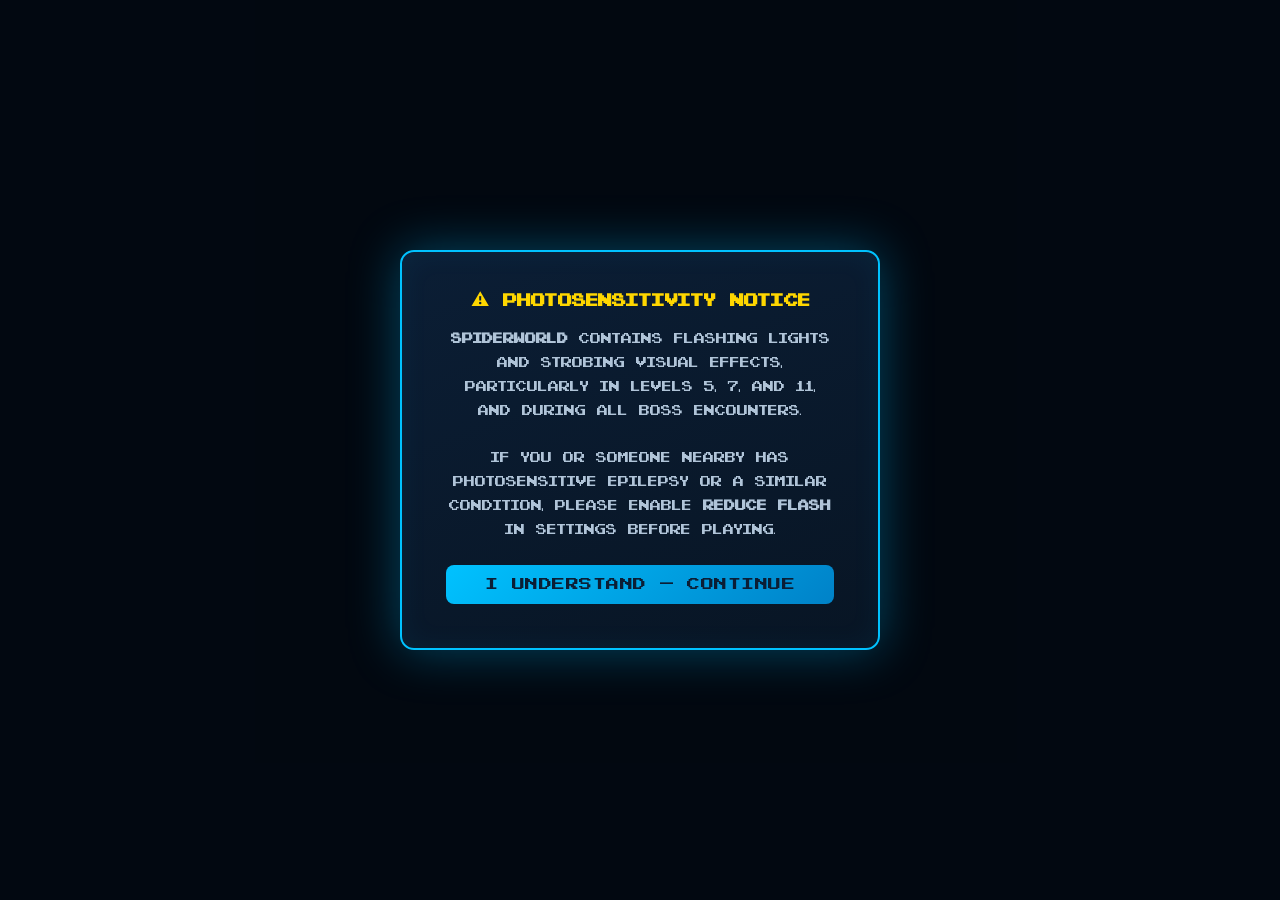
==== spiderman-2D-game-master/index.html @ 0b14dfb9 "Initial commit for Spiderweb 2D Game" ====
<!DOCTYPE html>
<html lang="en">
<head>
  <meta charset="UTF-8">
  <meta name="viewport" content="width=device-width, initial-scale=1.0, maximum-scale=1.0, user-scalable=no">
  <meta name="description" content="SpiderWorld — 2D Web-Swinging Action Platformer Game by Jax Steele" />
  <meta name="author" content="SpiderWorld Dev Team" />
  <title>SpiderWorld — 2D Web-Swinging Platformer</title>
  <link rel="shortcut icon" href="images/spider-head.png" />

  <style>
    @import url('https://fonts.googleapis.com/css2?family=Press+Start+2P&family=Inter:wght@400;600;700&display=swap');

    *, *::before, *::after { box-sizing: border-box; margin: 0; padding: 0; }

    html, body {
      width: 100vw; height: 100vh;
      overflow: hidden;
      background: #030810;
      font-family: 'Inter', sans-serif;
      user-select: none;
    }

    /* ──────────── CANVAS ──────────── */
    #game-container {
      position: fixed; top: 0; left: 0;
      width: 100vw; height: 100vh;
      display: flex; align-items: center; justify-content: center;
      background: #000;
    }
    #canvas {
      position: absolute;
      top: 0; left: 0;
      width: 100vw; height: 100vh;
      background: #08101D;
      image-rendering: pixelated;
    }

    /* ──────────── OVERLAY BASE ──────────── */
    .sw-overlay {
      position: fixed; top: 0; left: 0;
      width: 100vw; height: 100vh;
      z-index: 9000;
      display: flex; align-items: center; justify-content: center;
      background: rgba(3, 8, 16, 0.94);
    }
    .sw-panel {
      background: linear-gradient(160deg, #0B1E35 0%, #081524 100%);
      border: 2px solid #00C2FF;
      border-radius: 14px;
      box-shadow: 0 0 50px rgba(0, 194, 255, 0.35), inset 0 0 30px rgba(0, 194, 255, 0.06);
      padding: 36px 44px;
      min-width: 340px;
      text-align: center;
      color: #fff;
    }

    /* ──────────── TITLE SCREEN ──────────── */
    #title-screen .sw-panel { min-width: 420px; }
    .sw-logo {
      font-family: 'Press Start 2P', monospace;
      font-size: 32px;
      color: #00C2FF;
      text-shadow: 0 0 20px rgba(0,194,255,0.8), 0 0 40px rgba(0,194,255,0.4);
      line-height: 1.4;
      margin-bottom: 8px;
    }
    .sw-tagline { color: #7AA0C0; font-size: 13px; margin-bottom: 32px; }
    .sw-btn {
      display: block; width: 100%;
      padding: 13px 0; margin: 8px 0;
      font-family: 'Press Start 2P', monospace;
      font-size: 13px;
      color: #0B1E35;
      background: linear-gradient(135deg, #00C2FF, #0082C8);
      border: none; border-radius: 8px;
      cursor: pointer;
      transition: all 0.2s ease;
      letter-spacing: 0.5px;
    }
    .sw-btn:hover { transform: translateY(-2px); box-shadow: 0 8px 25px rgba(0,194,255,0.5); }
    .sw-btn:active { transform: translateY(1px); }
    .sw-btn.secondary {
      background: linear-gradient(135deg, #1A3050, #0B1E35);
      color: #00C2FF; border: 1px solid #00C2FF;
    }
    .sw-btn.danger { background: linear-gradient(135deg, #FF3D8A, #C42060); color: #fff; }

    /* ──────────── PHOTOSENSITIVITY NOTICE ──────────── */
    #photo-notice { z-index: 10000; }
    #photo-notice .sw-panel { max-width: 480px; }
    #photo-notice h2 { color: #FFD700; font-size: 18px; margin-bottom: 16px; }
    #photo-notice p { color: #B0C4D8; line-height: 1.7; font-size: 14px; margin-bottom: 24px; }

    /* ──────────── MISSION TRACKER ──────────── */
    #mission-tracker {
      z-index: 8000;
      background: rgba(3, 8, 16, 0.97);
    }
    .tracker-container {
      width: 94vw; height: 90vh;
      max-width: 1140px; max-height: 680px;
      background: linear-gradient(160deg, #0B1E35 0%, #061020 100%);
      border: 3px solid #00C2FF;
      border-radius: 14px;
      box-shadow: 0 0 60px rgba(0, 194, 255, 0.4);
      display: flex; flex-direction: column;
      overflow: hidden;
    }
    .tracker-topbar {
      height: 54px; flex-shrink: 0;
      background: #0D2540;
      border-bottom: 2px solid #00C2FF;
      display: flex; align-items: center; justify-content: space-between;
      padding: 0 20px;
    }
    .tracker-topbar-title {
      font-family: 'Press Start 2P', monospace;
      font-size: 15px; color: #00C2FF;
      text-shadow: 0 0 12px rgba(0,194,255,0.6);
    }
    .tracker-topbar-actions { display: flex; gap: 10px; }
    .tracker-icon-btn {
      background: #081524; border: 1px solid #00C2FF;
      color: #00C2FF; padding: 6px 14px;
      border-radius: 6px; cursor: pointer;
      font-family: 'Press Start 2P', monospace;
      font-size: 10px;
      transition: all 0.2s;
    }
    .tracker-icon-btn:hover { background: #00C2FF; color: #0B1E35; }
    .tracker-main {
      flex: 1; position: relative;
      background: radial-gradient(ellipse at 50% 30%, #101E35 0%, #050E1A 100%);
      overflow: hidden;
    }
    /* Skyline background */
    .tracker-main::before {
      content: '';
      position: absolute; bottom: 0; left: 0; right: 0; height: 50%;
      background: repeating-linear-gradient(
        90deg,
        transparent 0, transparent 60px,
        rgba(0, 194, 255, 0.03) 60px, rgba(0, 194, 255, 0.03) 120px
      );
    }
    #nodes-container { position: absolute; top: 0; left: 0; width: 100%; height: 100%; }
    .tracker-node {
      position: absolute;
      width: 58px; height: 58px;
      border-radius: 50%;
      background: #0D2540;
      border: 2px solid #334466;
      display: flex; align-items: center; justify-content: center;
      cursor: pointer;
      transform: translate(-50%, -50%);
      transition: transform 0.2s, box-shadow 0.2s;
      z-index: 2;
    }
    .tracker-node .node-label {
      font-family: 'Press Start 2P', monospace;
      font-size: 10px; color: #7AA0C0;
    }
    .tracker-node.unlocked { border-color: #00C2FF; cursor: pointer; }
    .tracker-node.unlocked:hover { transform: translate(-50%,-50%) scale(1.15); }
    .tracker-node.completed { background: #0B3C5D; border-color: #00C2FF; box-shadow: 0 0 12px rgba(0,194,255,0.4); }
    .tracker-node.current { border-color: #FFD700; background: #1E3A8A; box-shadow: 0 0 22px #FFD700; animation: pulse 2s ease-in-out infinite; }
    .tracker-node.boss-node { border-color: #FF3D8A; }
    .tracker-node.locked { opacity: 0.4; cursor: not-allowed; }
    @keyframes pulse { 0%,100% { box-shadow: 0 0 22px #FFD700; } 50% { box-shadow: 0 0 40px #FFD700, 0 0 60px rgba(255,215,0,0.3); } }

    #level-info-popup {
      position: absolute;
      background: rgba(11, 30, 53, 0.97);
      border: 2px solid #00C2FF; border-radius: 10px;
      padding: 18px 24px; color: #fff; min-width: 240px; max-width: 280px;
      box-shadow: 0 0 30px rgba(0,194,255,0.45);
      display: none;
      z-index: 10;
      transition: opacity 0.15s ease;
    }
    #level-info-popup h3 { color: #00C2FF; font-size: 14px; margin-bottom: 8px; }
    #level-info-popup .info-row { color: #8BB0CC; font-size: 12px; margin: 4px 0; }
    #level-info-popup .btn-deploy {
      margin-top: 14px; width: 100%; padding: 10px;
      background: linear-gradient(135deg, #00C2FF, #0082C8);
      border: none; border-radius: 6px; color: #0B1E35;
      font-family: 'Press Start 2P', monospace;
      font-size: 12px; cursor: pointer;
      transition: all 0.2s;
    }
    #level-info-popup .btn-deploy:hover { transform: translateY(-2px); box-shadow: 0 8px 25px rgba(0,194,255,0.5); }

    .tracker-ticker {
      height: 38px; flex-shrink: 0;
      background: #050E1A;
      border-top: 1px solid #0D2540;
      display: flex; align-items: center;
      overflow: hidden; color: #00C2FF; font-size: 12px;
    }
    .ticker-text {
      white-space: nowrap;
      animation: ticker-scroll 30s linear infinite;
      padding-left: 100%;
      font-family: 'Press Start 2P', monospace;
      font-size: 9px;
      color: #5090B0;
    }
    @keyframes ticker-scroll { 0% { transform: translateX(0); } 100% { transform: translateX(-100%); } }

    /* ──────────── SETTINGS MODAL ──────────── */
    #settings-modal { z-index: 10000; }
    .settings-row {
      display: flex; justify-content: space-between; align-items: center;
      padding: 12px 0; border-bottom: 1px solid #1A3050; color: #B0C4D8; font-size: 14px;
    }
    .settings-toggle {
      width: 50px; height: 26px; border-radius: 13px;
      background: #334466; border: none; cursor: pointer; position: relative;
      transition: background 0.3s;
    }
    .settings-toggle.on { background: #00C2FF; }
    .settings-toggle::after {
      content: ''; position: absolute;
      width: 20px; height: 20px; border-radius: 50%; background: #fff;
      top: 3px; left: 3px; transition: left 0.3s;
    }
    .settings-toggle.on::after { left: 27px; }

    /* ──────────── DEATH OVERLAY ──────────── */
    #death-overlay { z-index: 9500; display: none; }
    #death-overlay .sw-panel { min-width: 380px; }
    .death-title {
      font-family: 'Press Start 2P', monospace;
      font-size: 28px; color: #FF3D8A;
      text-shadow: 0 0 20px rgba(255,61,138,0.7);
      margin-bottom: 8px;
    }
    .death-subtitle { color: #7AA0C0; font-size: 13px; margin-bottom: 6px; }
    .death-score { color: #FFD700; font-size: 20px; font-weight: bold; margin-bottom: 28px; }

    /* ──────────── HUD ──────────── */
    #hud {
      position: fixed; top: 0; left: 0; width: 100vw; height: 100vh;
      pointer-events: none; z-index: 7000; display: none;
    }
    #hp-bar-wrap {
      position: absolute; top: 16px; left: 16px;
      background: rgba(8, 21, 36, 0.85); border: 2px solid #00C2FF;
      border-radius: 8px; padding: 4px 10px; min-width: 220px;
    }
    #hp-label { font-family: 'Press Start 2P', monospace; font-size: 8px; color: #7AA0C0; margin-bottom: 4px; }
    #hp-bar-bg { background: #1A3050; border-radius: 4px; height: 14px; width: 200px; overflow: hidden; }
    #hp-bar-fill { height: 100%; background: linear-gradient(90deg, #00C2FF, #0082C8); border-radius: 4px; transition: width 0.3s; }

    #boss-bar-wrap {
      position: absolute; top: 16px; left: 50%; transform: translateX(-50%);
      background: rgba(8, 21, 36, 0.9); border: 2px solid #FF3D8A;
      border-radius: 8px; padding: 4px 12px; min-width: 320px;
      display: none; text-align: center;
    }
    #boss-name { font-family: 'Press Start 2P', monospace; font-size: 9px; color: #FF3D8A; margin-bottom: 4px; }
    #boss-bar-bg { background: #3D0820; border-radius: 4px; height: 16px; overflow: hidden; }
    #boss-bar-fill { height: 100%; background: linear-gradient(90deg, #FF3D8A, #C42060); border-radius: 4px; transition: width 0.3s; }

    #level-progress {
      position: absolute; top: 18px; right: 16px;
      font-family: 'Press Start 2P', monospace; font-size: 9px; color: #7AA0C0;
      background: rgba(8, 21, 36, 0.8); border: 1px solid #00C2FF;
      border-radius: 6px; padding: 6px 12px;
    }

    #fs-btn {
      position: absolute; top: 18px; right: 16px;
      font-family: 'Press Start 2P', monospace; font-size: 9px; color: #7AA0C0;
      background: rgba(8, 21, 36, 0.8); border: 1px solid #00C2FF;
      border-radius: 6px; padding: 6px 10px; cursor: pointer;
      pointer-events: all;
      transition: all 0.2s;
      margin-top: 36px;
    }
    #fs-btn:hover { color: #00C2FF; box-shadow: 0 0 10px rgba(0,194,255,0.5); }

    /* ──────────── BETWEEN-LEVEL NEWS CARD ──────────── */
    #news-card { z-index: 9800; display: none; }
    .news-card-inner {
      background: #0B1E35; border: 3px solid #FFD700;
      border-radius: 10px; padding: 28px 36px; max-width: 500px; text-align: center;
    }
    .news-label { font-family: 'Press Start 2P', monospace; font-size: 9px; color: #FFD700; margin-bottom: 14px; letter-spacing: 2px; }
    .news-headline { color: #fff; font-size: 15px; line-height: 1.7; margin-bottom: 20px; }

    /* ──────────── SPIDERGIRL UNLOCK ──────────── */
    #unlock-screen { z-index: 9900; display: none; }
    .unlock-panel {
      background: linear-gradient(160deg, #1A0A2E, #0B0518);
      border: 3px solid #FF3D8A;
      border-radius: 14px; padding: 40px; text-align: center; max-width: 500px;
      box-shadow: 0 0 60px rgba(255,61,138,0.4);
    }
    .unlock-title {
      font-family: 'Press Start 2P', monospace; font-size: 20px;
      color: #FF3D8A; text-shadow: 0 0 20px rgba(255,61,138,0.7);
      margin-bottom: 8px;
    }
    .unlock-subtitle { color: #D0A0C0; font-size: 14px; margin-bottom: 28px; }

    /* ──────────── PORTRAIT LOCK ──────────── */
    #portrait-lock {
      position: fixed; top: 0; left: 0; width: 100vw; height: 100vh;
      background: #030810; z-index: 99999;
      display: none; align-items: center; justify-content: center; text-align: center;
    }
    @media (orientation: portrait) and (max-width: 900px) {
      #portrait-lock { display: flex; }
    }
    .rotate-icon { font-size: 72px; animation: rotate-phone 2s ease-in-out infinite; margin-bottom: 16px; }
    @keyframes rotate-phone { 0%,100% { transform: rotate(0deg); } 50% { transform: rotate(90deg); } }
    .rotate-text { font-family: 'Press Start 2P', monospace; color: #00C2FF; font-size: 13px; line-height: 1.8; }

    /* ──────────── PAUSE MENU ──────────── */
    .spiderman-game-menu-container {
      position: fixed; top: 50%; left: 50%;
      transform: translate(-50%, -50%);
      z-index: 9200;
      background: rgba(11, 30, 53, 0.95);
      border: 2px solid #00C2FF;
      border-radius: 12px;
      padding: 28px 36px; min-width: 300px;
      box-shadow: 0 0 40px rgba(0,194,255,0.4);
      backdrop-filter: blur(10px);
      text-align: center;
    }
    .spiderman-game-menu-title {
      font-family: 'Press Start 2P', monospace;
      font-size: 16px; color: #00C2FF;
      text-shadow: 0 0 10px rgba(0,194,255,0.6);
      margin-bottom: 16px; line-height: 1.5;
    }
    .spiderman-game-score { color: #FFD700; font-weight: bold; }
    .spiderman-game-menu-button {
      display: block; width: 100%;
      padding: 11px 0; margin: 8px 0;
      font-family: 'Press Start 2P', monospace; font-size: 11px;
      color: #fff;
      background: linear-gradient(135deg, #1A3050, #0B1E35);
      border: 1px solid #00C2FF; border-radius: 6px;
      cursor: pointer; transition: all 0.2s;
    }
    .spiderman-game-menu-button:hover {
      background: linear-gradient(135deg, #00C2FF, #0082C8);
      color: #0B1E35; box-shadow: 0 0 15px rgba(0,194,255,0.8);
      transform: translateY(-2px);
    }
    .spiderman-game-menu-button:active { transform: translateY(1px); }
  </style>
</head>
<body>

  <!-- ──── PORTRAIT LOCK ──── -->
  <div id="portrait-lock">
    <div>
      <div class="rotate-icon">📱</div>
      <div class="rotate-text">Rotate your device<br>to landscape mode<br>to play SpiderWorld</div>
    </div>
  </div>

  <!-- ──── PHOTOSENSITIVITY NOTICE (shown once) ──── -->
  <div id="photo-notice" class="sw-overlay" style="display:none;">
    <div class="sw-panel" id="photo-panel">
      <h2>⚠️ Photosensitivity Notice</h2>
      <p>
        <strong>SpiderWorld</strong> contains flashing lights and strobing visual effects, particularly in Levels 5, 7, and 11, and during all boss encounters.<br><br>
        If you or someone nearby has photosensitive epilepsy or a similar condition, please enable <strong>Reduce Flash</strong> in Settings before playing.
      </p>
      <button class="sw-btn" id="btn-photo-ok">I UNDERSTAND — CONTINUE</button>
    </div>
  </div>

  <!-- ──── TITLE SCREEN ──── -->
  <div id="title-screen" class="sw-overlay" style="display:none;">
    <div class="sw-panel">
      <div class="sw-logo">SPIDER<br>WORLD</div>
      <div class="sw-tagline">Web-Swinging Action Platformer · Jax Steele Returns</div>
      <button class="sw-btn" id="btn-start">▶ START GAME</button>
      <button class="sw-btn secondary" id="btn-settings-title">⚙ SETTINGS</button>
    </div>
  </div>

  <!-- ──── MISSION TRACKER ──── -->
  <div id="mission-tracker" class="sw-overlay" style="display:none;">
    <div class="tracker-container">
      <div class="tracker-topbar">
        <div class="tracker-topbar-title">SPIDERWORLD: MISSION TRACKER</div>
        <div class="tracker-topbar-actions">
          <button class="tracker-icon-btn" id="btn-char-toggle">JAX STEELE</button>
          <button class="tracker-icon-btn" id="btn-cheat-tracker">🔑 CHEAT CODE</button>
          <button class="tracker-icon-btn" id="btn-tracker-settings">⚙</button>
        </div>
      </div>
      <div class="tracker-main">
        <svg id="web-svg" style="position:absolute;top:0;left:0;width:100%;height:100%;pointer-events:none;z-index:1;" overflow="visible">
          <g id="web-lines"></g>
        </svg>
        <div id="nodes-container"></div>
        <div id="level-info-popup">
          <h3 id="info-name">Level 1</h3>
          <div class="info-row" id="info-best">Best Time: --</div>
          <div class="info-row" id="info-flawless">Flawless: ❌</div>
          <button class="btn-deploy" id="btn-deploy">🚀 DEPLOY</button>
        </div>
      </div>
      <div class="tracker-ticker">
        <div class="ticker-text">
          Rooftop chaos reported downtown — witnesses describe a masked figure in navy and teal. &nbsp;•&nbsp;
          Security firm denies any connection to last night's rooftop incident. &nbsp;•&nbsp;
          Who is he? City records show no match for the vigilante's description. &nbsp;•&nbsp;
          Sightings increase across the skyline — some are calling him "Spider." &nbsp;•&nbsp;
          The city forgets no one. But one man remembers the night they needed him. &nbsp;•&nbsp;
        </div>
      </div>
    </div>
  </div>

  <!-- ──── BETWEEN-LEVEL NEWS CARD ──── -->
  <div id="news-card" class="sw-overlay" style="display:none;">
    <div class="news-card-inner">
      <div class="news-label">📡 BREAKING NEWS</div>
      <div class="news-headline" id="news-text">Loading…</div>
      <button class="sw-btn" id="btn-news-continue">CONTINUE ▶</button>
    </div>
  </div>

  <!-- ──── SPIDERGIRL UNLOCK ──── -->
  <div id="unlock-screen" class="sw-overlay" style="display:none;">
    <div class="unlock-panel">
      <div class="unlock-title">🕸 SPIDERGIRL UNLOCKED</div>
      <div class="unlock-subtitle">She was waiting all along. Now she fights beside you.</div>
      <canvas id="spidergirl-sprite-canvas" width="120" height="160" style="margin:20px auto;display:block;"></canvas>
      <button class="sw-btn danger" id="btn-unlock-ok">BACK TO MISSION TRACKER</button>
    </div>
  </div>

  <!-- ──── SETTINGS MODAL ──── -->
  <div id="settings-modal" class="sw-overlay" style="display:none;">
    <div class="sw-panel" style="min-width:400px; text-align:left;">
      <h2 style="font-family:'Press Start 2P',monospace;font-size:16px;color:#00C2FF;margin-bottom:24px;text-align:center;">⚙ SETTINGS</h2>
      <div class="settings-row">
        <span>Reduce Flash (Levels 5, 7, 11)</span>
        <button class="settings-toggle" id="toggle-flash" data-key="reduceFlash"></button>
      </div>
      <div class="settings-row">
        <span>Reduce Screen Shake</span>
        <button class="settings-toggle" id="toggle-shake" data-key="reduceShake"></button>
      </div>
      <div class="settings-row">
        <span>Sound Effects</span>
        <button class="settings-toggle" id="toggle-sfx" data-key="soundEffects"></button>
      </div>
      <div class="settings-row">
        <span>Music</span>
        <button class="settings-toggle" id="toggle-music" data-key="music"></button>
      </div>
      <button class="sw-btn" id="btn-settings-close" style="margin-top:24px;">CLOSE</button>
    </div>
  </div>

  <!-- ──── CHEAT CODE MODAL ──── -->
  <div id="cheat-modal" class="sw-overlay" style="display:none; z-index:10000;">
    <div class="sw-panel" style="min-width:400px; text-align:center;">
      <h2 style="font-family:'Press Start 2P',monospace;font-size:16px;color:#FFD700;margin-bottom:12px;">🔑 SECRET CHEAT CODE</h2>
      <p style="color:#B0C4D8;font-size:12px;margin-bottom:24px;line-height:1.5;">
        Enter a secret level code to unlock & skip directly to that level.
      </p>
      
      <input type="text" id="cheat-input" placeholder="ENTER SECRET CODE..." style="
        width: 100%; padding: 14px; font-family: 'Press Start 2P', monospace;
        font-size: 13px; text-align: center; text-transform: uppercase;
        background: #061020; color: #00C2FF; border: 2px solid #00C2FF;
        border-radius: 8px; margin-bottom: 12px; outline: none;
        box-shadow: 0 0 15px rgba(0,194,255,0.3);
      " />
      
      <div id="cheat-msg" style="font-family:'Press Start 2P',monospace;font-size:10px;min-height:18px;margin-bottom:20px;color:#FF3D8A;"></div>

      <button class="sw-btn" id="btn-cheat-submit">ACTIVATE CHEAT ▶</button>
      <button class="sw-btn secondary" id="btn-cheat-close" style="margin-top:10px;">CANCEL</button>
    </div>
  </div>

  <!-- ──── DEATH OVERLAY ──── -->
  <div id="death-overlay" class="sw-overlay" style="display:none;">
    <div class="sw-panel">
      <div class="death-title">GAME OVER</div>
      <div class="death-subtitle">Jax Steele falls... but the city still needs him.</div>
      <div class="death-score">SCORE: <span id="death-score-val">0</span></div>
      <button class="sw-btn" id="btn-retry">🔄 RETRY</button>
      <button class="sw-btn secondary" id="btn-tracker-from-death">📡 MISSION TRACKER</button>
      <button class="sw-btn secondary" id="btn-cheat-from-death">🔑 CHEAT CODE</button>
      <button class="sw-btn secondary" id="btn-settings-from-death">⚙ SETTINGS</button>
    </div>
  </div>

  <!-- ──── IN-LEVEL HUD ──── -->
  <div id="hud">
    <div id="hp-bar-wrap">
      <div id="hp-label">SPIDERWORLD — JAX STEELE</div>
      <div id="hp-bar-bg"><div id="hp-bar-fill" style="width:100%;"></div></div>
    </div>
    <div id="boss-bar-wrap">
      <div id="boss-name">BOSS</div>
      <div id="boss-bar-bg"><div id="boss-bar-fill" style="width:100%;"></div></div>
    </div>
    <div id="level-progress">DIST: 0m</div>
    <button id="fs-btn" title="Toggle Fullscreen (F)">⛶ FS</button>
  </div>

  <!-- ──── CANVAS ──── -->
  <div id="game-container">
    <canvas id="canvas" width="1280" height="720"></canvas>
  </div>

  <!-- ──── ORIGINAL GAME ENGINE ──── -->
  <script src="spiderman-game.js"></script>

  <!-- ──── SPIDERWORLD MAIN CONTROLLER ──── -->
  <script>
  (function() {
    'use strict';

    // ── CONSTANTS ──────────────────────────────────
    const GAME_NAME = 'SpiderWorld';
    const SAVE_KEY  = 'SPIDERWORLD_SAVE_V1';

    const NEWS_CARDS = [
      "Rooftop chaos reported downtown — witnesses describe a masked figure in navy and teal.",
      "Security firm denies any connection to last night's rooftop incident.",
      "Who is he? City records show no match for the vigilante's description.",
      "Sightings increase across the skyline — some are calling him 'Spider.'",
      "Mercenary crews spotted claiming rooftop territory. No comment from city officials.",
      "Corporate drones tagged a civilian as hostile. An unknown figure intervened.",
      "The Enforcer — Stinger's top lieutenant — was last seen on the upper east side.",
      "Night falls. The rooftops belong to someone now. The city holds its breath.",
      "Surveillance footage shows an unknown figure defeating a sniper merc. Elite level threat.",
      "Thread — a rival web-user — has been spotted moving at high speed across the skyline.",
      "A storm is coming. The city braces for impact. He's still out there.",
      "STINGER CONTAINED. Mystery vigilante confirmed responsible. City calls him: Spider."
    ];

    const LEVEL_DATA = [
      { id:1,  name:"No Warm-Up",              boss:false },
      { id:2,  name:"Wind Corridor",            boss:false },
      { id:3,  name:"Turf War",                 boss:false },
      { id:4,  name:"Crossfire",                boss:false },
      { id:5,  name:"Construction Chaos",       boss:false },
      { id:6,  name:"The Enforcer",             boss:true,  bossName:"The Enforcer" },
      { id:7,  name:"Night Ops",                boss:false },
      { id:8,  name:"Static in the Signal",     boss:false },
      { id:9,  name:"Rooftop Siege",            boss:false },
      { id:10, name:"Thread",                   boss:true,  bossName:"Thread" },
      { id:11, name:"The Approach",             boss:false },
      { id:12, name:"Stinger Showdown",         boss:true,  bossName:"Stinger" }
    ];

    // ── SAVE / SETTINGS ────────────────────────────
    function loadSave() {
      try {
        const raw = localStorage.getItem(SAVE_KEY);
        if (raw) return JSON.parse(raw);
      } catch(e) {}
      return {
        version: 1, unlockedLevel: 1, spiderGirlUnlocked: false, selectedChar: 'jax',
        firstPlay: true, photoDismissed: false,
        levels: {},
        settings: { reduceFlash:false, reduceShake:false, soundEffects:true, music:true }
      };
    }
    function writeSave(d) {
      try { localStorage.setItem(SAVE_KEY, JSON.stringify(d)); } catch(e) {}
    }

    let SAVE = loadSave();

    function saveLevelComplete(id, ms, flawless) {
      if (!SAVE.levels[id]) SAVE.levels[id] = {};
      SAVE.levels[id].completed = true;
      if (!SAVE.levels[id].bestMs || ms < SAVE.levels[id].bestMs) SAVE.levels[id].bestMs = ms;
      if (flawless) SAVE.levels[id].flawless = true;
      if (id >= SAVE.unlockedLevel) SAVE.unlockedLevel = Math.min(12, id + 1);
      if (id === 12) SAVE.spiderGirlUnlocked = true;
      writeSave(SAVE);
    }

    // ── STATE ──────────────────────────────────────
    let activeScreen = null;
    let selectedLevelId = 1;
    let game = null;
    let levelStartMs = 0;
    let playerTookDamage = false;
    let settingsCaller = null;

    function el(id) { return document.getElementById(id); }
    function show(id) { const e = el(id); if (e) e.style.display = 'flex'; }
    function hide(id) { const e = el(id); if (e) e.style.display = 'none'; }

    // ── SETTINGS ───────────────────────────────────
    function applySettingsToggles() {
      ['flash','shake','sfx','music'].forEach(k => {
        const map = { flash:'reduceFlash', shake:'reduceShake', sfx:'soundEffects', music:'music' };
        const btn = el('toggle-' + k);
        if (btn) {
          btn.classList.toggle('on', !!SAVE.settings[map[k]]);
        }
      });
    }

    function openSettings(caller) {
      settingsCaller = caller;
      applySettingsToggles();
      show('settings-modal');
    }

    document.querySelectorAll('.settings-toggle').forEach(btn => {
      btn.addEventListener('click', () => {
        const key = btn.dataset.key;
        SAVE.settings[key] = !SAVE.settings[key];
        btn.classList.toggle('on', SAVE.settings[key]);
        writeSave(SAVE);
        // Apply to game if running
        if (game) {
          if (key === 'soundEffects') game.soundEffects = SAVE.settings[key];
          if (key === 'music') { if (SAVE.settings.music) game.unmute(); else game.mute(); }
        }
      });
    });

    el('btn-settings-close').addEventListener('click', () => {
      hide('settings-modal');
      if (settingsCaller) { show(settingsCaller); settingsCaller = null; }
    });

    // ── PHOTO NOTICE ───────────────────────────────
    el('btn-photo-ok').addEventListener('click', () => {
      SAVE.photoDismissed = true;
      writeSave(SAVE);
      hide('photo-notice');
      showTitle();
    });

    // ── TITLE SCREEN ───────────────────────────────
    function showTitle() {
      hide('mission-tracker'); hide('death-overlay'); hide('news-card');
      show('title-screen');
    }

    el('btn-start').addEventListener('click', () => {
      hide('title-screen');
      showMissionTracker();
    });

    el('btn-settings-title').addEventListener('click', () => {
      hide('title-screen');
      openSettings('title-screen');
    });

    // ── MISSION TRACKER ─────────────────────────────
    function showMissionTracker() {
      hide('death-overlay');
      hide('news-card');
      hide('unlock-screen');
      hide('cheat-modal');
      hide('settings-modal');
      hide('title-screen');

      window.__swOverlayActive = true;
      if (game) {
        game.gameIsOver = false;
        game.paused = true;
        if (game.gameoverMenu) game.gameoverMenu.style.display = 'none';
        if (game.pauseMenu) game.pauseMenu.style.display = 'none';
      }

      el('hud').style.display = 'none';
      buildTrackerNodes();
      updateCharBtn();
      show('mission-tracker');
    }

    function updateCharBtn() {
      const btn = el('btn-char-toggle');
      if (SAVE.selectedChar === 'spidergirl') {
        btn.textContent = 'SPIDERGIRL';
        btn.style.color = '#FF3D8A';
        btn.style.borderColor = '#FF3D8A';
      } else {
        btn.textContent = 'JAX STEELE';
        btn.style.color = '#00C2FF';
        btn.style.borderColor = '#00C2FF';
      }
    }

    el('btn-char-toggle').addEventListener('click', () => {
      if (!SAVE.spiderGirlUnlocked) { alert('SpiderGirl unlocks after defeating Stinger in Level 12!'); return; }
      SAVE.selectedChar = SAVE.selectedChar === 'spidergirl' ? 'jax' : 'spidergirl';
      writeSave(SAVE);
      updateCharBtn();
    });

    el('btn-tracker-settings').addEventListener('click', () => {
      hide('mission-tracker');
      openSettings('mission-tracker');
    });

    // Level node positions (4×3 grid with spacing)
    const NODE_POSITIONS = [
      [12, 22], [29, 22], [46, 22], [63, 22],
      [20, 52], [37, 52], [54, 52], [71, 52],
      [12, 80], [35, 80], [57, 80], [80, 80]
    ];

    function buildTrackerNodes() {
      const container = el('nodes-container');
      const svgLines  = el('web-lines');
      container.innerHTML = '';
      svgLines.innerHTML  = '';

      const containerEl = document.querySelector('.tracker-main');
      const cW = containerEl.offsetWidth;
      const cH = containerEl.offsetHeight;

      const points = [];
      LEVEL_DATA.forEach((lvl, i) => {
        const [px, py] = NODE_POSITIONS[i];
        const x = (px / 100) * cW;
        const y = (py / 100) * cH;
        points.push({ x, y });

        const unlocked  = lvl.id <= (SAVE.unlockedLevel || 1);
        const completed = SAVE.levels[lvl.id]?.completed;
        const isCurrent = lvl.id === (SAVE.unlockedLevel || 1);

        const node = document.createElement('div');
        node.className = 'tracker-node' +
          (completed ? ' completed' : '') +
          (isCurrent && !completed ? ' current' : '') +
          (!unlocked ? ' locked' : ' unlocked') +
          (lvl.boss ? ' boss-node' : '');
        node.style.left = px + '%';
        node.style.top  = py + '%';

        let icon = lvl.id;
        if (!unlocked)   icon = '🔒';
        else if (lvl.id === 6)  icon = '⚔️';
        else if (lvl.id === 10) icon = '🕸️';
        else if (lvl.id === 12) icon = '🦂';
        else if (completed)     icon = '✓';

        node.innerHTML = `<span class="node-label">${icon}</span>`;
        node.title = `Level ${lvl.id}: ${lvl.name}${!unlocked ? ' (Locked)' : ''}`;

        if (unlocked) {
          node.addEventListener('click', (e) => {
            selectedLevelId = lvl.id;
            showLevelPopup(lvl, node);
            e.stopPropagation();
          });
        }
        container.appendChild(node);
      });

      // Draw connecting web lines between nodes
      for (let i = 0; i < points.length - 1; i++) {
        const line = document.createElementNS('http://www.w3.org/2000/svg', 'line');
        line.setAttribute('x1', points[i].x);
        line.setAttribute('y1', points[i].y);
        line.setAttribute('x2', points[i+1].x);
        line.setAttribute('y2', points[i+1].y);
        line.setAttribute('stroke', SAVE.levels[i+1]?.completed ? '#00C2FF' : '#1A3050');
        line.setAttribute('stroke-width', '2');
        line.setAttribute('stroke-dasharray', '6,4');
        svgLines.appendChild(line);
      }
    }

    function showLevelPopup(lvl, nodeEl) {
      const popup = el('level-info-popup');
      el('info-name').textContent = `Level ${lvl.id}: ${lvl.name}`;
      const rec = SAVE.levels[lvl.id] || {};
      el('info-best').textContent = rec.bestMs ? `Best Time: ${(rec.bestMs/1000).toFixed(1)}s` : 'Best Time: --';
      el('info-flawless').textContent = rec.flawless ? '🏆 Flawless: YES' : 'Flawless: ❌';

      // Position popup near the node
      popup.style.display = 'block';
      const container = document.querySelector('.tracker-main');
      const cRect    = container.getBoundingClientRect();
      const nRect    = nodeEl.getBoundingClientRect();
      const popW     = popup.offsetWidth  || 260;
      const popH     = popup.offsetHeight || 160;
      const nodeRelX = nRect.left - cRect.left + nRect.width / 2;  // centre of node inside container
      const nodeRelY = nRect.top  - cRect.top  + nRect.height / 2;

      // Try: right of node, else left, clamp to container
      let left = nodeRelX + nRect.width / 2 + 12;
      if (left + popW > cRect.width - 8) left = nodeRelX - nRect.width / 2 - popW - 12;
      if (left < 8) left = 8;

      let top = nodeRelY - popH / 2;
      if (top + popH > cRect.height - 8) top = cRect.height - popH - 8;
      if (top < 8) top = 8;

      popup.style.left = left + 'px';
      popup.style.top  = top  + 'px';
      popup.style.bottom = 'auto';
      popup.style.right  = 'auto';
    }

    // Close popup when clicking outside
    document.querySelector('.tracker-main').addEventListener('click', () => {
      el('level-info-popup').style.display = 'none';
    });

    el('btn-deploy').addEventListener('click', () => {
      hide('mission-tracker');
      el('level-info-popup').style.display = 'none';
      startLevel(selectedLevelId);
    });

    // ── START LEVEL ─────────────────────────────────
    function startLevel(id) {
      selectedLevelId = id;
      window.__swOverlayActive = false;
      const lvl = LEVEL_DATA.find(l => l.id === id);
      levelStartMs = Date.now();
      playerTookDamage = false;

      // Speed scaling per level (Level 1: 1.0x -> Level 12: 1.88x)
      const speedMult = 1.0 + (id - 1) * 0.08;

      // Init game if not already
      if (!game) {
        game = new SpidermanGame({ canvas: '#canvas' });
        game.speedMultiplier = speedMult;
        game.load();
        window.game = game;
        patchGameCallbacks();
      } else {
        game.speedMultiplier = speedMult;
        game.restart();
      }

      // Apply settings to game
      game.soundEffects = SAVE.settings.soundEffects;
      if (!SAVE.settings.music) game.mute(); else game.unmute();

      // Update HUD labels
      const isSpiderGirl = SAVE.selectedChar === 'spidergirl';
      el('hp-label').textContent = isSpiderGirl ? `SPIDERWORLD — SPIDERGIRL (LVL ${id})` : `SPIDERWORLD — JAX STEELE (LVL ${id})`;
      el('hp-bar-fill').style.background = isSpiderGirl
        ? 'linear-gradient(90deg,#FF3D8A,#C42060)'
        : 'linear-gradient(90deg,#00C2FF,#0082C8)';

      // Boss bar
      if (lvl && lvl.boss) {
        el('boss-name').textContent = lvl.bossName.toUpperCase();
        el('boss-bar-wrap').style.display = 'block';
        updateBossBar(100, 100);
      } else {
        el('boss-bar-wrap').style.display = 'none';
      }

      el('hud').style.display = 'block';
      updateHpBar(100, 100);
      el('level-progress').textContent = 'DIST: 0m';
    }

    function patchGameCallbacks() {
      // Suppress the built-in gameover/pause menus when SpiderWorld overlay is active
      const origShowGameoverMenu = game.showGameoverMenu.bind(game);
      game.showGameoverMenu = function() {
        if (window.__swOverlayActive) {
          if (game.gameoverMenu) game.gameoverMenu.style.display = 'none';
          return;
        }
        origShowGameoverMenu();
      };

      const origShowPauseMenu = game.showPauseMenu.bind(game);
      game.showPauseMenu = function() {
        if (window.__swOverlayActive) {
          if (game.pauseMenu) game.pauseMenu.style.display = 'none';
          return;
        }
        origShowPauseMenu();
      };

      // Track player damage for flawless detection
      if (game.spiderman) {
        const origHit = game.spiderman.handleHitWithProjectile?.bind(game.spiderman);
        if (origHit) {
          game.spiderman.handleHitWithProjectile = function(p) {
            playerTookDamage = true;
            origHit(p);
          };
        }
      }
    }

    // Listen for game-engine events
    window.addEventListener('SPIDERWORLD_GAMEOVER', (e) => {
      const score = e.detail?.score || (game ? game.score : 0);
      console.log('[SpiderWorld] Gameover event — score:', score);
      window.__swOverlayActive = true;
      el('death-score-val').textContent = score;
      el('hud').style.display = 'none';
      show('death-overlay');
    });

    window.addEventListener('SPIDERWORLD_RETRY', () => {
      hide('death-overlay');
      window.__swOverlayActive = false;
      el('hud').style.display = 'block';
      if (game) {
        game.gameIsOver = false;
        game.gameoverMenu.style.display = 'none';
        game.restart();
        setTimeout(patchGameCallbacks, 200);
      }
      levelStartMs = Date.now();
      playerTookDamage = false;
    });

    window.addEventListener('SPIDERWORLD_TRACKER', () => {
      hide('death-overlay');
      window.__swOverlayActive = false;
      if (game) { game.gameIsOver = false; game.gameoverMenu.style.display = 'none'; }
      showMissionTracker();
    });

    window.addEventListener('SPIDERWORLD_SETTINGS', () => {
      hide('death-overlay');
      window.__swOverlayActive = false;
      openSettings('death-overlay');
    });

    window.addEventListener('SPIDERWORLD_CHEAT', () => {
      hide('death-overlay');
      window.__swOverlayActive = false;
      openCheatModal('death-overlay');
    });

    // ── CHEAT CODES SYSTEM ─────────────────────────
    const CHEAT_CODES = {
      'SPIDER1': 1, 'WARMUP': 1, 'LEVEL1': 1,
      'WIND2': 2, 'CORRIDOR': 2, 'LEVEL2': 2,
      'TURF3': 3, 'TURF': 3, 'LEVEL3': 3,
      'FIRE4': 4, 'CROSSFIRE': 4, 'LEVEL4': 4,
      'BUILD5': 5, 'CHAOS': 5, 'LEVEL5': 5,
      'BOSS6': 6, 'ENFORCER': 6, 'LEVEL6': 6,
      'NIGHT7': 7, 'NIGHTOPS': 7, 'LEVEL7': 7,
      'SIGNAL8': 8, 'SIGNAL': 8, 'LEVEL8': 8,
      'ROOF9': 9, 'SIEGE': 9, 'LEVEL9': 9,
      'THREAD10': 10, 'THREAD': 10, 'LEVEL10': 10,
      'STORM11': 11, 'APPROACH': 11, 'LEVEL11': 11,
      'STINGER12': 12, 'STINGER': 12, 'LEVEL12': 12
    };

    let cheatCaller = null;

    function openCheatModal(caller) {
      cheatCaller = caller;
      hide('death-overlay');
      hide('mission-tracker');
      hide('title-screen');
      hide('settings-modal');
      if (game && game.gameoverMenu) game.gameoverMenu.style.display = 'none';
      if (game && game.pauseMenu) game.pauseMenu.style.display = 'none';

      el('cheat-input').value = '';
      el('cheat-msg').textContent = '';
      el('cheat-msg').style.color = '#FF3D8A';
      show('cheat-modal');
      setTimeout(() => el('cheat-input').focus(), 100);
    }

    function applyCheatCode() {
      const code = (el('cheat-input').value || '').trim().toUpperCase();
      const msgEl = el('cheat-msg');

      if (!code) {
        msgEl.style.color = '#FF3D8A';
        msgEl.textContent = 'PLEASE ENTER A CODE!';
        return;
      }

      if (code === 'UNLOCKALL' || code === 'GODMODE' || code === 'CHEATPASS') {
        SAVE.unlockedLevel = 12;
        SAVE.spiderGirlUnlocked = true;
        for (let i = 1; i <= 12; i++) {
          if (!SAVE.levels[i]) SAVE.levels[i] = {};
          SAVE.levels[i].completed = true;
        }
        writeSave(SAVE);
        msgEl.style.color = '#00FF66';
        msgEl.textContent = '✨ ALL 12 LEVELS & SPIDERGIRL UNLOCKED!';
        setTimeout(() => {
          hide('cheat-modal');
          if (game) { game.gameIsOver = false; game.gameoverMenu.style.display = 'none'; }
          showMissionTracker();
        }, 1200);
        return;
      }

      const targetLvl = CHEAT_CODES[code];
      if (targetLvl) {
        if (targetLvl > (SAVE.unlockedLevel || 1)) {
          SAVE.unlockedLevel = targetLvl;
        }
        writeSave(SAVE);
        msgEl.style.color = '#00FF66';
        msgEl.textContent = `⚡ LEVEL ${targetLvl} CHEAT UNLOCKED! LAUNCHING...`;
        setTimeout(() => {
          hide('cheat-modal');
          window.__swOverlayActive = false;
          if (game) { game.gameIsOver = false; if (game.gameoverMenu) game.gameoverMenu.style.display = 'none'; }
          startLevel(targetLvl);
        }, 1000);
      } else {
        msgEl.style.color = '#FF3D8A';
        msgEl.textContent = '❌ INVALID CHEAT CODE FOR THIS LEVEL!';
      }
    }

    el('btn-cheat-submit').addEventListener('click', applyCheatCode);
    el('cheat-input').addEventListener('keydown', (e) => {
      if (e.key === 'Enter') applyCheatCode();
    });

    el('btn-cheat-close').addEventListener('click', () => {
      hide('cheat-modal');
      if (cheatCaller) {
        if (cheatCaller === 'death-overlay') {
          window.__swOverlayActive = true;
          show('death-overlay');
        } else {
          show(cheatCaller);
        }
        cheatCaller = null;
      }
    });

    // ── HUD UPDATER ──────────────────────────────────
    function updateHpBar(cur, max) {
      el('hp-bar-fill').style.width = Math.max(0, (cur/max)*100) + '%';
    }
    function updateBossBar(cur, max) {
      el('boss-bar-fill').style.width = Math.max(0, (cur/max)*100) + '%';
    }

    // Game loop HUD sync (60fps polling)
    setInterval(() => {
      if (!game || !game.spiderman || !game.initialized) return;
      if (el('hud').style.display === 'none') return;

      const hp = game.spiderman.health || 0;
      const maxHp = game.spiderman.maxHealth || 100;
      updateHpBar(hp, maxHp);

      const distM = Math.round(Math.max(0, game.spiderman.x || 0));
      el('level-progress').textContent = `DIST: ${distM}m`;
    }, 100);

    // ── DEATH OVERLAY BUTTONS (delegate to events for consistency) ────────────
    el('btn-retry').addEventListener('click', () => {
      window.dispatchEvent(new CustomEvent('SPIDERWORLD_RETRY'));
    });

    el('btn-tracker-from-death').addEventListener('click', () => {
      window.dispatchEvent(new CustomEvent('SPIDERWORLD_TRACKER'));
    });

    el('btn-cheat-from-death').addEventListener('click', () => {
      window.dispatchEvent(new CustomEvent('SPIDERWORLD_CHEAT'));
    });

    el('btn-settings-from-death').addEventListener('click', () => {
      window.dispatchEvent(new CustomEvent('SPIDERWORLD_SETTINGS'));
    });

    el('btn-cheat-tracker').addEventListener('click', () => {
      hide('mission-tracker');
      openCheatModal('mission-tracker');
    });

    // ── NEWS CARD ─────────────────────────────────────
    function showNewsCard(levelId, onContinue) {
      el('news-text').textContent = NEWS_CARDS[Math.min(levelId - 1, NEWS_CARDS.length - 1)] ||
        "The city never sleeps. Neither does he.";
      show('news-card');
      el('btn-news-continue').onclick = () => {
        hide('news-card');
        if (onContinue) onContinue();
      };
    }

    // ── SPIDERGIRL UNLOCK SCREEN ──────────────────────
    function showSpiderGirlUnlock() {
      // Draw SpiderGirl sprite on canvas
      const c = el('spidergirl-sprite-canvas');
      if (c) {
        const ctx = c.getContext('2d');
        drawSpiderGirlSprite(ctx, 60, 80, 50, 80);
      }
      show('unlock-screen');
    }

    function drawSpiderGirlSprite(ctx, cx, cy, w, h) {
      ctx.clearRect(0, 0, 120, 160);
      // Body
      ctx.fillStyle = '#FF3D8A';
      ctx.fillRect(cx - 14, cy - 10, 28, 30);
      // Side panels white
      ctx.fillStyle = '#F5F5F5';
      ctx.fillRect(cx - 18, cy - 8, 8, 26);
      ctx.fillRect(cx + 10, cy - 8, 8, 26);
      // Black web lines on body
      ctx.strokeStyle = '#111';
      ctx.lineWidth = 1.5;
      ctx.beginPath();
      ctx.moveTo(cx, cy - 10); ctx.lineTo(cx, cy + 20);
      ctx.moveTo(cx - 14, cy + 4); ctx.lineTo(cx + 14, cy + 4);
      ctx.stroke();
      // Head
      ctx.fillStyle = '#FF3D8A';
      ctx.beginPath(); ctx.arc(cx, cy - 16, 12, 0, Math.PI * 2); ctx.fill();
      // Eyes white lenses
      ctx.fillStyle = '#FFF';
      ctx.beginPath(); ctx.ellipse(cx - 5, cy - 17, 5, 4, -0.3, 0, Math.PI * 2); ctx.fill();
      ctx.beginPath(); ctx.ellipse(cx + 5, cy - 17, 5, 4, 0.3, 0, Math.PI * 2); ctx.fill();
      // Legs
      ctx.fillStyle = '#C42060';
      ctx.fillRect(cx - 12, cy + 20, 10, 28);
      ctx.fillRect(cx + 2, cy + 20, 10, 28);
      // Boots
      ctx.fillStyle = '#111';
      ctx.fillRect(cx - 12, cy + 40, 10, 8);
      ctx.fillRect(cx + 2, cy + 40, 10, 8);
      // Arms
      ctx.fillStyle = '#FF3D8A';
      ctx.fillRect(cx - 22, cy - 8, 10, 22);
      ctx.fillRect(cx + 12, cy - 8, 10, 22);
    }

    el('btn-unlock-ok').addEventListener('click', () => {
      hide('unlock-screen');
      SAVE.spiderGirlUnlocked = true;
      writeSave(SAVE);
      showMissionTracker();
    });

    // ── BOOT SEQUENCE ────────────────────────────────
    function boot() {
      SAVE = loadSave();

      const canvas = el('canvas');
      function scaleCanvas() {
        if (!canvas) return;
        canvas.style.width = '100vw';
        canvas.style.height = '100vh';
        canvas.style.top = '0';
        canvas.style.left = '0';
        canvas.style.transform = 'none';
      }

      scaleCanvas();
      window.addEventListener('resize', scaleCanvas);
      document.addEventListener('fullscreenchange', scaleCanvas);
      document.addEventListener('webkitfullscreenchange', scaleCanvas);

      function toggleFullscreen() {
        if (!document.fullscreenElement && !document.webkitFullscreenElement) {
          const root = document.documentElement;
          if (root.requestFullscreen) root.requestFullscreen();
          else if (root.webkitRequestFullscreen) root.webkitRequestFullscreen();
        } else {
          if (document.exitFullscreen) document.exitFullscreen();
          else if (document.webkitExitFullscreen) document.webkitExitFullscreen();
        }
      }

      document.addEventListener('fullscreenchange', () => {
        const btn = el('fs-btn');
        if (btn) btn.textContent = document.fullscreenElement ? '⛶ EXIT' : '⛶ FS';
        scaleCanvas();
      });

      document.addEventListener('keydown', (e) => {
        if ((e.key === 'f' || e.key === 'F') && e.target.tagName !== 'INPUT') {
          toggleFullscreen();
        }
      });

      const fsBtn = el('fs-btn');
      if (fsBtn) fsBtn.addEventListener('click', toggleFullscreen);

      if (!SAVE.photoDismissed) {
        show('photo-notice');
      } else {
        showTitle();
      }
    }

    // Wait for DOM to be fully loaded
    if (document.readyState === 'loading') {
      document.addEventListener('DOMContentLoaded', boot);
    } else {
      boot();
    }

  })();
  </script>
</body>
</html>
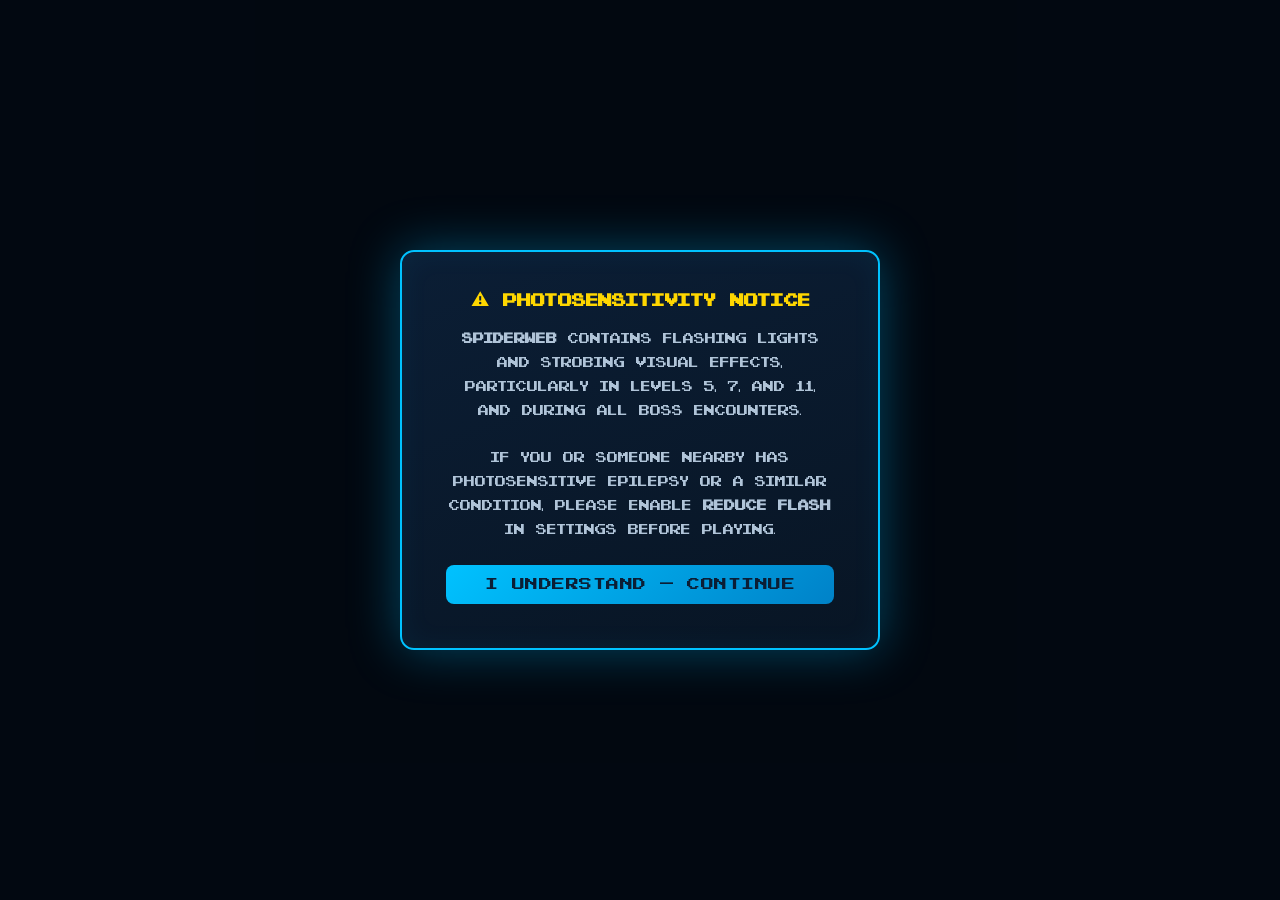
==== commit 9b22f396: "fix: rename SpiderWorld→Spiderweb everywhere; overhaul README with full level & cheat code guide" ====
--- a/spiderman-2D-game-master/index.html
+++ b/spiderman-2D-game-master/index.html
@@ -3,9 +3,9 @@
 <head>
   <meta charset="UTF-8">
   <meta name="viewport" content="width=device-width, initial-scale=1.0, maximum-scale=1.0, user-scalable=no">
-  <meta name="description" content="SpiderWorld — 2D Web-Swinging Action Platformer Game by Jax Steele" />
-  <meta name="author" content="SpiderWorld Dev Team" />
-  <title>SpiderWorld — 2D Web-Swinging Platformer</title>
+  <meta name="description" content="Spiderweb — 2D Web-Swinging Action Platformer Game by Jax Steele" />
+  <meta name="author" content="Spiderweb Dev Team" />
+  <title>Spiderweb — 2D Web-Swinging Platformer</title>
   <link rel="shortcut icon" href="images/spider-head.png" />
 
   <style>
@@ -361,7 +361,7 @@
   <div id="portrait-lock">
     <div>
       <div class="rotate-icon">📱</div>
-      <div class="rotate-text">Rotate your device<br>to landscape mode<br>to play SpiderWorld</div>
+      <div class="rotate-text">Rotate your device<br>to landscape mode<br>to play Spiderweb</div>
     </div>
   </div>
 
@@ -370,7 +370,7 @@
     <div class="sw-panel" id="photo-panel">
       <h2>⚠️ Photosensitivity Notice</h2>
       <p>
-        <strong>SpiderWorld</strong> contains flashing lights and strobing visual effects, particularly in Levels 5, 7, and 11, and during all boss encounters.<br><br>
+        <strong>Spiderweb</strong> contains flashing lights and strobing visual effects, particularly in Levels 5, 7, and 11, and during all boss encounters.<br><br>
         If you or someone nearby has photosensitive epilepsy or a similar condition, please enable <strong>Reduce Flash</strong> in Settings before playing.
       </p>
       <button class="sw-btn" id="btn-photo-ok">I UNDERSTAND — CONTINUE</button>
@@ -391,7 +391,7 @@
   <div id="mission-tracker" class="sw-overlay" style="display:none;">
     <div class="tracker-container">
       <div class="tracker-topbar">
-        <div class="tracker-topbar-title">SPIDERWORLD: MISSION TRACKER</div>
+        <div class="tracker-topbar-title">SPIDERWEB: MISSION TRACKER</div>
         <div class="tracker-topbar-actions">
           <button class="tracker-icon-btn" id="btn-char-toggle">JAX STEELE</button>
           <button class="tracker-icon-btn" id="btn-cheat-tracker">🔑 CHEAT CODE</button>
@@ -504,7 +504,7 @@
   <!-- ──── IN-LEVEL HUD ──── -->
   <div id="hud">
     <div id="hp-bar-wrap">
-      <div id="hp-label">SPIDERWORLD — JAX STEELE</div>
+      <div id="hp-label">SPIDERWEB — JAX STEELE</div>
       <div id="hp-bar-bg"><div id="hp-bar-fill" style="width:100%;"></div></div>
     </div>
     <div id="boss-bar-wrap">
@@ -523,13 +523,13 @@
   <!-- ──── ORIGINAL GAME ENGINE ──── -->
   <script src="spiderman-game.js"></script>
 
-  <!-- ──── SPIDERWORLD MAIN CONTROLLER ──── -->
+  <!-- ──── SPIDERWEB MAIN CONTROLLER ──── -->
   <script>
   (function() {
     'use strict';
 
     // ── CONSTANTS ──────────────────────────────────
-    const GAME_NAME = 'SpiderWorld';
+    const GAME_NAME = 'Spiderweb';
     const SAVE_KEY  = 'SPIDERWORLD_SAVE_V1';
 
     const NEWS_CARDS = [
@@ -854,7 +854,7 @@
 
       // Update HUD labels
       const isSpiderGirl = SAVE.selectedChar === 'spidergirl';
-      el('hp-label').textContent = isSpiderGirl ? `SPIDERWORLD — SPIDERGIRL (LVL ${id})` : `SPIDERWORLD — JAX STEELE (LVL ${id})`;
+      el('hp-label').textContent = isSpiderGirl ? `SPIDERWEB — SPIDERGIRL (LVL ${id})` : `SPIDERWEB — JAX STEELE (LVL ${id})`;
       el('hp-bar-fill').style.background = isSpiderGirl
         ? 'linear-gradient(90deg,#FF3D8A,#C42060)'
         : 'linear-gradient(90deg,#00C2FF,#0082C8)';
@@ -874,7 +874,7 @@
     }
 
     function patchGameCallbacks() {
-      // Suppress the built-in gameover/pause menus when SpiderWorld overlay is active
+      // Suppress the built-in gameover/pause menus when Spiderweb overlay is active
       const origShowGameoverMenu = game.showGameoverMenu.bind(game);
       game.showGameoverMenu = function() {
         if (window.__swOverlayActive) {
@@ -908,7 +908,7 @@
     // Listen for game-engine events
     window.addEventListener('SPIDERWORLD_GAMEOVER', (e) => {
       const score = e.detail?.score || (game ? game.score : 0);
-      console.log('[SpiderWorld] Gameover event — score:', score);
+      console.log('[Spiderweb] Gameover event — score:', score);
       window.__swOverlayActive = true;
       el('death-score-val').textContent = score;
       el('hud').style.display = 'none';
